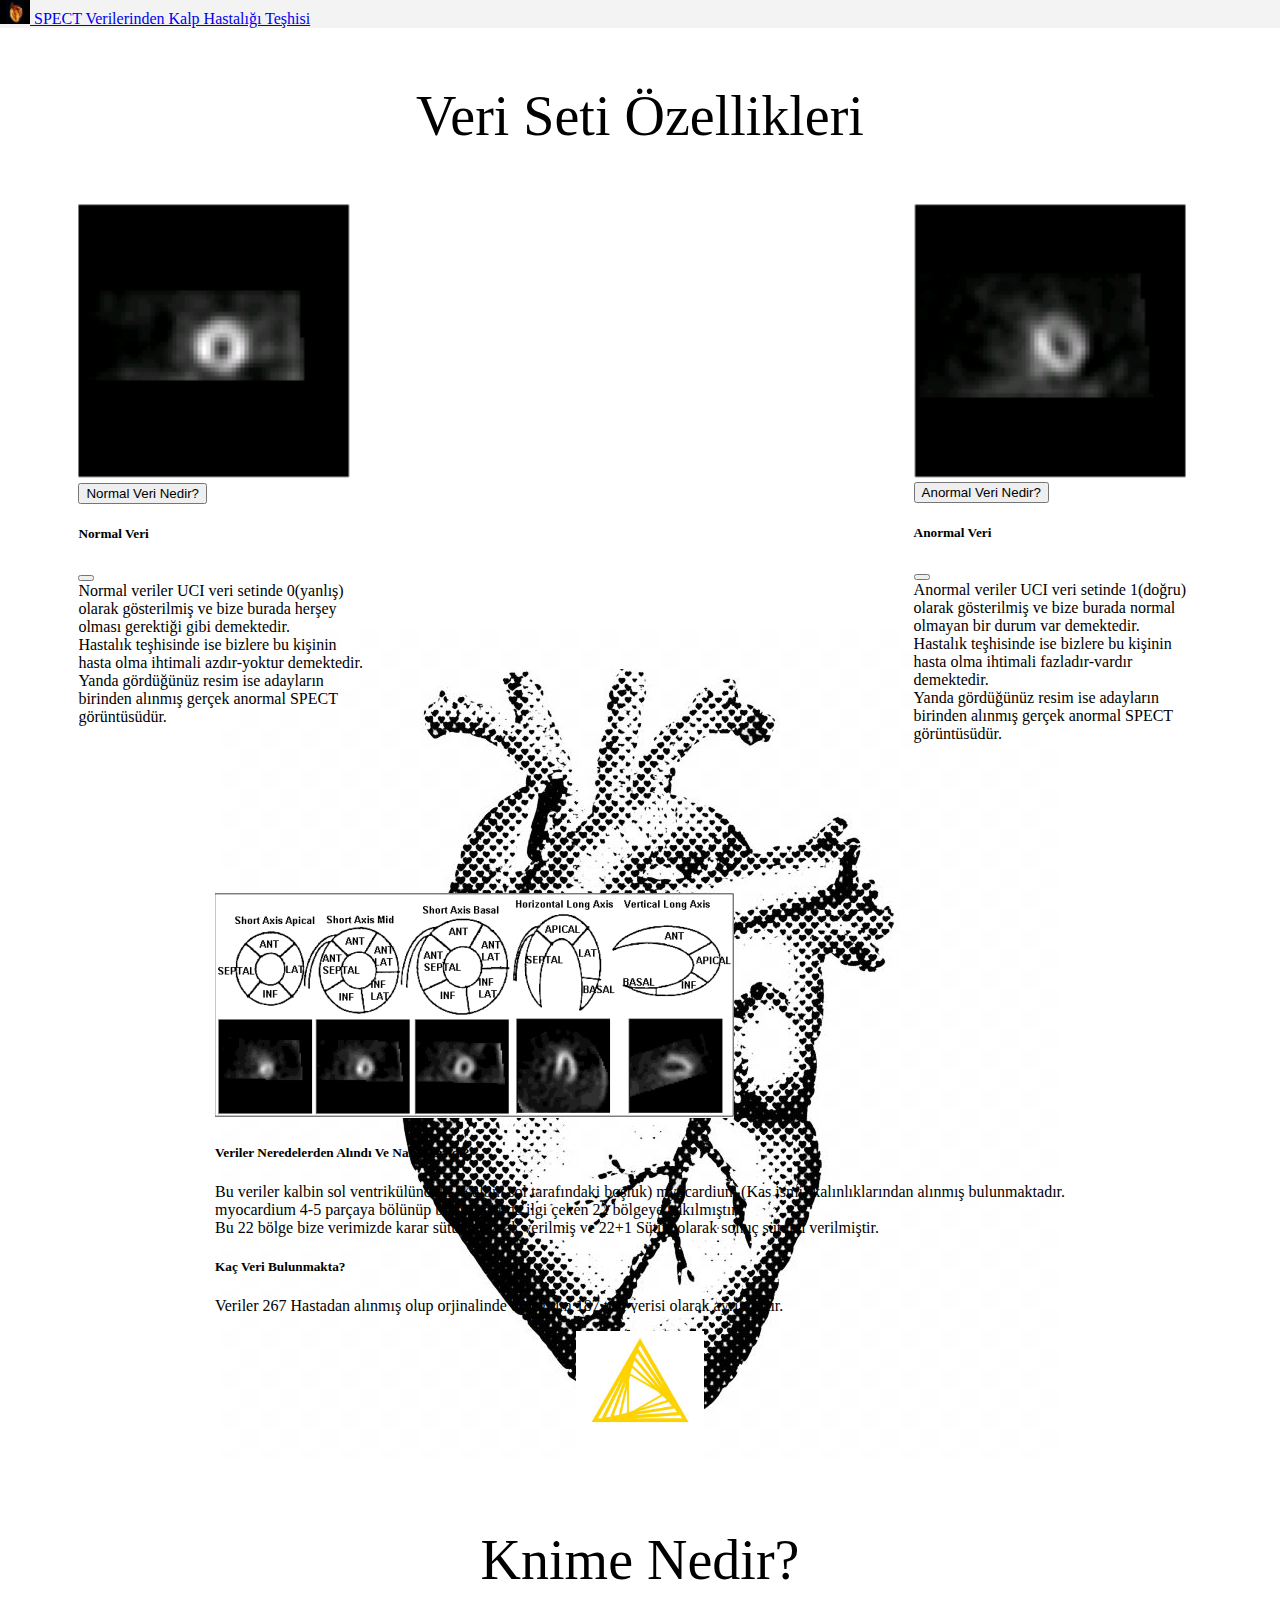
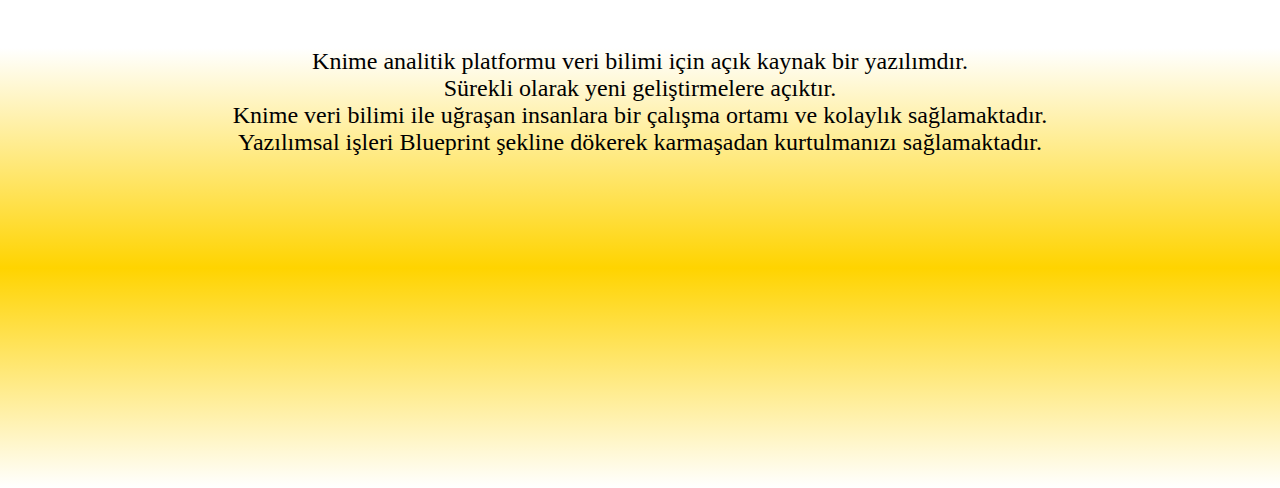
==== SPECTweb/index.html @ dd3af2d1 "SPECT" ====
<!DOCTYPE html>
<html lang="en">

<head>
<meta charset="UTF-8">
<meta name="viewport" content="width=device-width, initial-scale=1.0">
<title>SPECT Heart Disase Diagnosis Data Knime Analytics </title>

<link href="https://cdn.jsdelivr.net/npm/bootstrap@5.0.0-beta3/dist/css/bootstrap.min.css" rel="stylesheet" integrity="sha384-eOJMYsd53ii+scO/bJGFsiCZc+5NDVN2yr8+0RDqr0Ql0h+rP48ckxlpbzKgwra6" crossorigin="anonymous">
<link rel="stylesheet" href="style.css">
</head>
<body>

    <nav class="navbar navbar-light" style="background-color: #f3f3f3;">
        <div class="container-fluid">
          <a class="navbar-brand" href="index.html">
            <img src="img/wp2314607-human-heart-wallpapers.jpg" alt="" width="30" height="24" class="d-inline-block align-text-top">
            SPECT Verilerinden Kalp Hastalığı Teşhisi
          </a>
        </div>
      </nav>

<div class="verianlatim">
    <p>Veri Seti Özellikleri</p>
</div>
<div class="bgdv">
<div class="crd">
  <div class="a">
<div class="card" style="width: 18rem;">
  <img src="img/Normal.PNG" class="card-img-top" alt="...">
  <div class="card-body">
      <button class="btn btn-primary " type="button" data-bs-toggle="offcanvas" data-bs-target="#offcanvasExample" aria-controls="offcanvasExample" id="but2">
        Normal Veri Nedir?
      </button>
      <div class="offcanvas offcanvas-start" tabindex="-1" id="offcanvasExample" aria-labelledby="offcanvasExampleLabel" > 
        <div class="offcanvas-header">
          <h5 class="offcanvas-title" id="offcanvasExampleLabel">Normal Veri</h5>
          <button type="button" class="btn-close text-reset" data-bs-dismiss="offcanvas" aria-label="Close"></button>
        </div>
        <div class="offcanvas-body">
          <div>
            Normal veriler UCI veri setinde 0(yanlış) olarak gösterilmiş ve bize burada herşey olması gerektiği gibi demektedir.<br> Hastalık teşhisinde ise bizlere bu kişinin hasta olma ihtimali azdır-yoktur demektedir.<br> Yanda gördüğünüz resim ise adayların birinden alınmış gerçek anormal SPECT görüntüsüdür.
          </div>
        </div>
      </div>
  </div>
</div>
</div>
</div>

<div class="crd">
  <div class="b">
<div class="card" style="width: 18rem;">
  <img src="img/Anormal.PNG" class="card-img-top" alt="...">
  <div class="card-body">
      <button class="btn btn-primary " type="button" data-bs-toggle="offcanvas" data-bs-target="#offcanvasRight" aria-controls="offcanvasRight" id="but1">Anormal Veri Nedir?</button>
      
      <div class="offcanvas offcanvas-end" tabindex="-1" id="offcanvasRight" aria-labelledby="offcanvasRightLabel">
        <div class="offcanvas-header">
          <h5 id="offcanvasRightLabel">Anormal Veri</h5>
          <button type="button" class="btn-close text-reset" data-bs-dismiss="offcanvas" aria-label="Close"></button>
        </div>
        <div class="offcanvas-body">
         Anormal veriler UCI veri setinde 1(doğru) olarak gösterilmiş ve bize burada normal olmayan bir durum var demektedir.<br> Hastalık teşhisinde ise bizlere bu kişinin hasta olma ihtimali fazladır-vardır demektedir.<br> Yanda gördüğünüz resim ise adayların birinden alınmış gerçek anormal SPECT görüntüsüdür.
        </div>
      </div>
  </div>
</div>
</div>
</div>
</div>

<div class="verilernerede">

  <div class="card mb-3">
    <img src="img/VerilerNerede.PNG" class="card-img-top" alt="...">
    <div class="card-body">
      <h5 class="card-title">Veriler Neredelerden Alındı Ve Nasıl Verildi?</h5>
      <p class="card-text">Bu veriler kalbin sol ventrikülündeki (Kalbin sol tarafındaki boşluk) myocardium (Kas ismi) kalınlıklarından alınmış bulunmaktadır.<br> myocardium 4-5 parçaya bölünüp bu parçalarda ilgi çeken 22 bölgeye bakılmıştır.<br>Bu 22 bölge bize verimizde karar sütünü olarak verilmiş ve 22+1 Sütun olarak sonuç sütunu verilmiştir.  </p>
      <h5 class="card-title">Kaç Veri Bulunmakta?</h5>
      <p class="card-text">Veriler 267 Hastadan alınmış olup orjinalinde 80 eğitim 187 test verisi olarak ayrılmıştır.</p>
      <p class="card-text"><small class="text-muted"></small></p>
    </div>
  </div>

</div>

<div class="Knime">
<div class="knimebaslik1">
  <img src="img/knimelogo.jpg" alt="knime">
  <p>Knime Nedir?</p>
</div>
<div class="knimegradient">
<div class="x">
<p>Knime analitik platformu veri bilimi için açık kaynak bir yazılımdır.<br>Sürekli olarak yeni geliştirmelere açıktır.<br> Knime veri bilimi ile uğraşan insanlara bir çalışma ortamı ve kolaylık sağlamaktadır.<br>Yazılımsal işleri Blueprint şekline dökerek karmaşadan kurtulmanızı sağlamaktadır. </p>
</div>
</div>
<div class="knimegradient2">

  
</div>





</div>





    <script src="https://cdn.jsdelivr.net/npm/bootstrap@5.0.0-beta3/dist/js/bootstrap.bundle.min.js" integrity="sha384-JEW9xMcG8R+pH31jmWH6WWP0WintQrMb4s7ZOdauHnUtxwoG2vI5DkLtS3qm9Ekf" crossorigin="anonymous"></script>
</body>







</html>
---- SPECTweb/style.css ----
body{
    background-image: url(img/316-3166460_human-anatomy-heart-drawing-human-body-black-and.png);
    background-position: center;
    background-repeat: no-repeat;
    background-color:rgb(255, 255, 255);
}
.verianlatim p{
    text-align: center;
    font-size: 56px;
}
*{
    box-sizing: border-box;
   
}
body{
    width: 100%;
    align-items: center;
    margin:0;
    padding: 0;

}
.crd{
    display:inline-block;
}
.card{ 
    
   align-items: center;
}
.bgdv{
    display: flex;
  justify-content: center;
}
.a{
    
    margin-left: -95%;
}
.b{
    
    margin-left: 95%;
}
.verilernerede{
    margin-top: 150px;
    display: flex;
    justify-content: center;
}
.knime{
    margin-top: 200px;
}
.knimebaslik1{
    text-align: center;
    font-size: 56px;
}
.knimebaslik1 img{
    width: 10%;
}
.knimegradient{
    text-align: center;
    font-size: 24px;
height: 220px;
    background-image: linear-gradient(180deg,rgb(255, 255, 255),rgb(100%, 83%, 0%));
}
.knimegradient2{
    height: 220px;
        background-image: linear-gradient(180deg,rgb(100%, 83%, 0%),rgb(255, 255, 255));
}
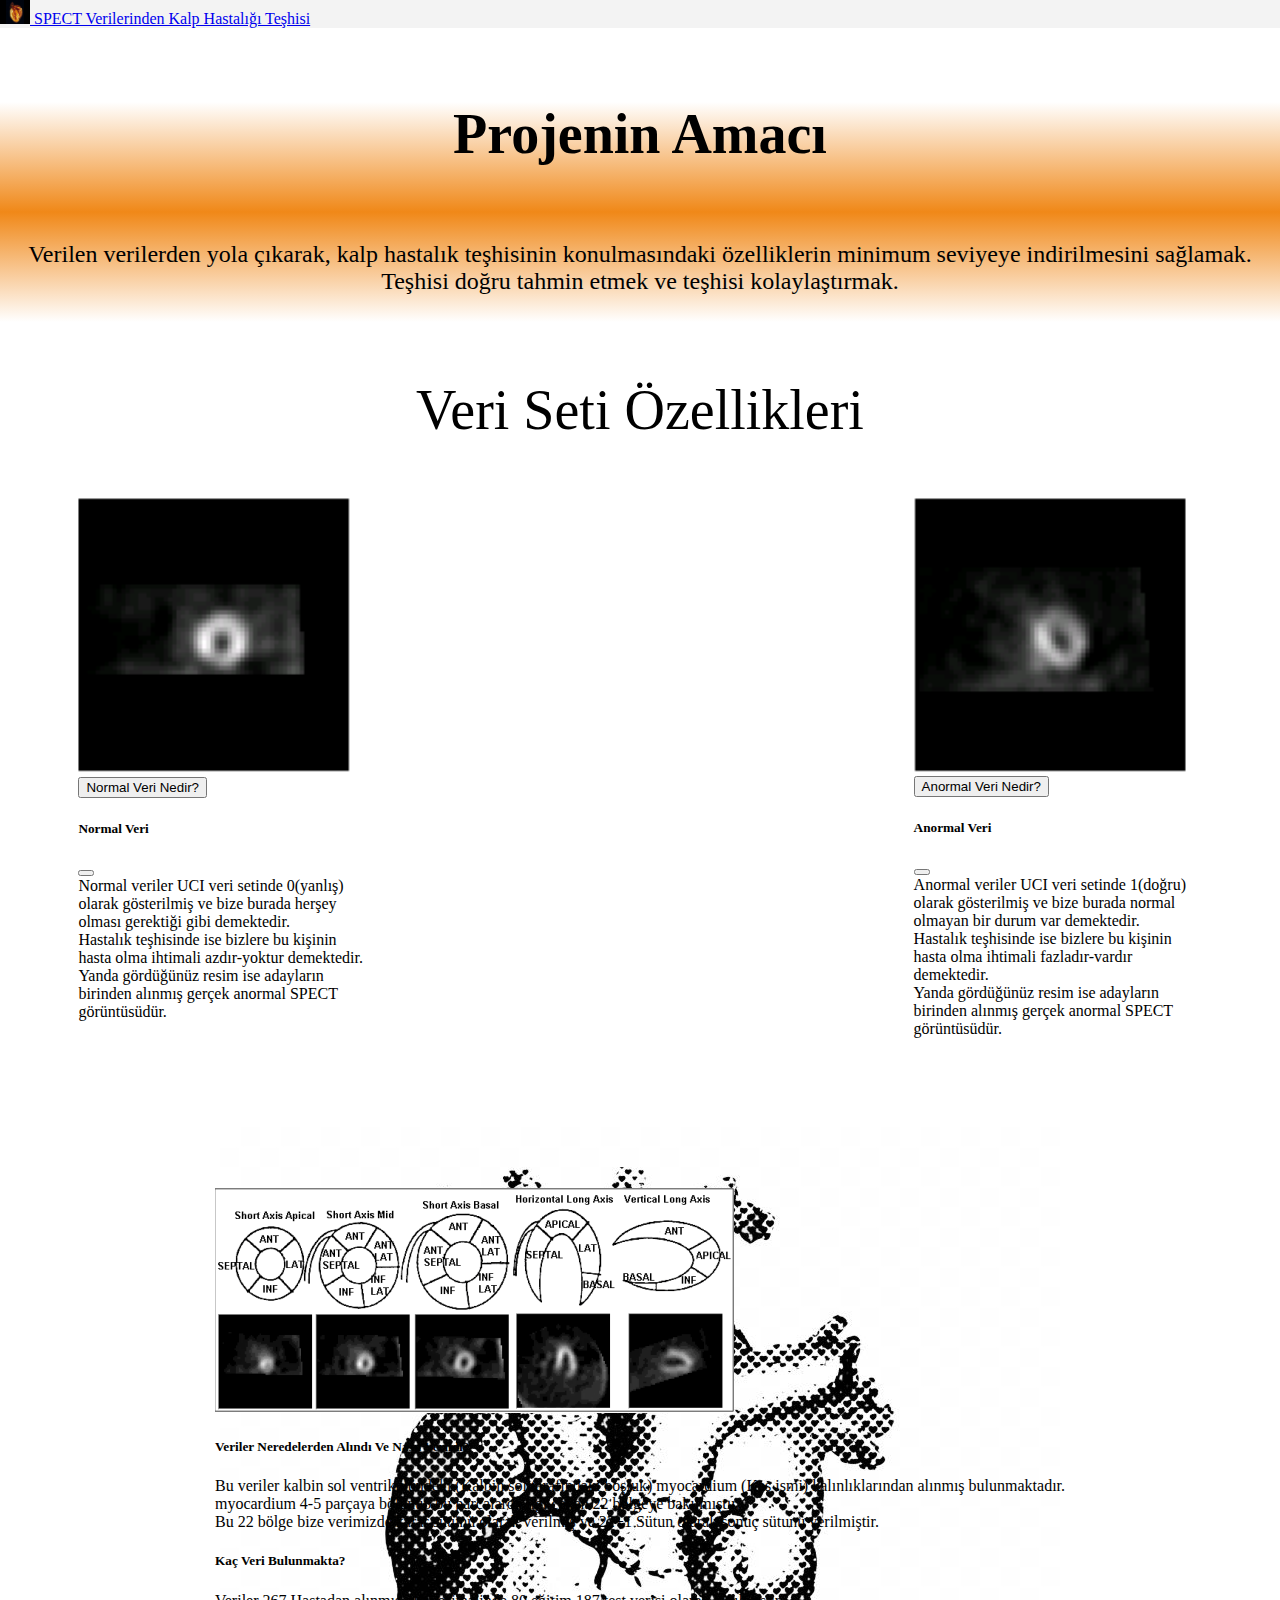
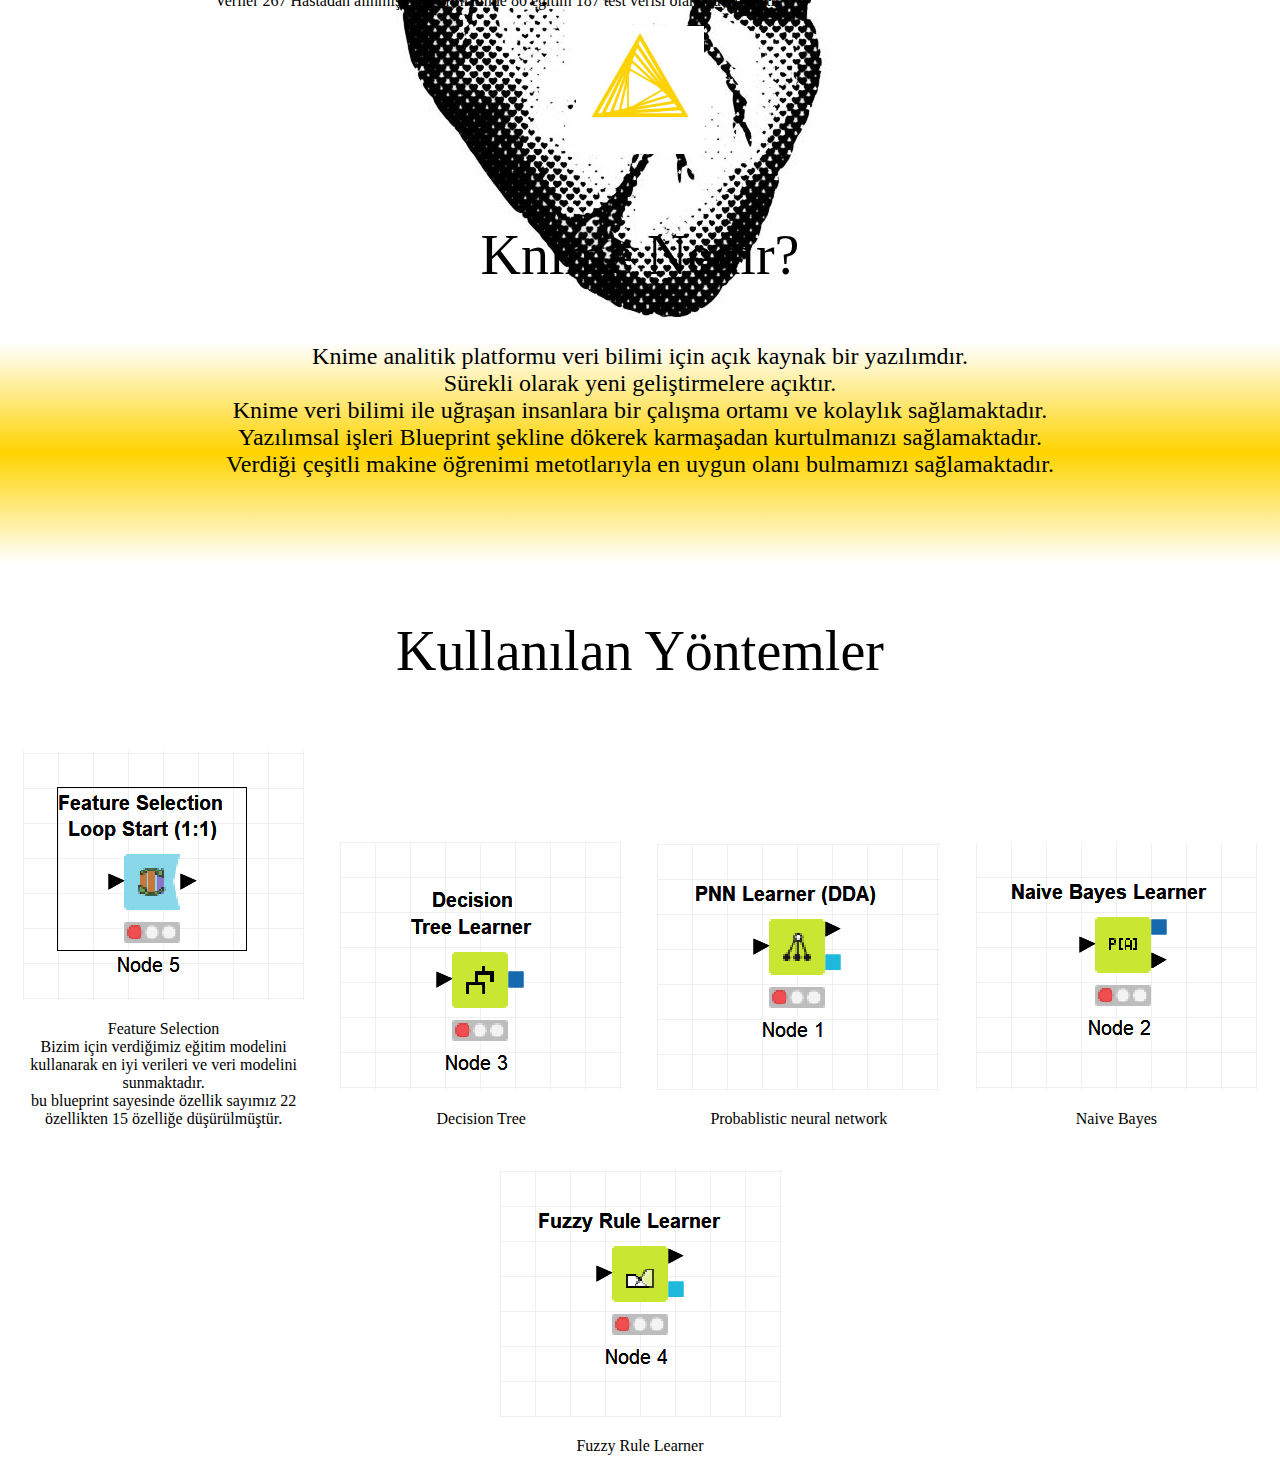
==== commit 9504843b: "New" ====
--- a/SPECTweb/index.html
+++ b/SPECTweb/index.html
@@ -19,6 +19,12 @@
           </a>
         </div>
       </nav>
+
+
+<div class="amac">
+<h4>Projenin Amacı</h4>
+<p>Verilen verilerden yola çıkarak, kalp hastalık teşhisinin konulmasındaki özelliklerin minimum seviyeye indirilmesini sağlamak.<br>Teşhisi doğru tahmin etmek ve teşhisi kolaylaştırmak.<br></p>
+</div>
 
 <div class="verianlatim">
     <p>Veri Seti Özellikleri</p>
@@ -86,18 +92,61 @@
 </div>
 
 <div class="Knime">
-<div class="knimebaslik1">
-  <img src="img/knimelogo.jpg" alt="knime">
-  <p>Knime Nedir?</p>
+  <div class="knimebaslik1">
+    <img src="img/knimelogo.jpg" alt="knime">
+    <p>Knime Nedir?</p>
+  </div>
+<div class="knimegradient">
+   <div class="x">
+       <p>Knime analitik platformu veri bilimi için açık kaynak bir yazılımdır.<br>Sürekli olarak yeni geliştirmelere açıktır.<br> Knime veri bilimi ile uğraşan insanlara bir çalışma ortamı ve kolaylık sağlamaktadır.<br>Yazılımsal işleri Blueprint şekline dökerek karmaşadan kurtulmanızı sağlamaktadır.<br> Verdiği çeşitli makine öğrenimi metotlarıyla en uygun olanı bulmamızı sağlamaktadır. </p>
+   </div>
 </div>
-<div class="knimegradient">
-<div class="x">
-<p>Knime analitik platformu veri bilimi için açık kaynak bir yazılımdır.<br>Sürekli olarak yeni geliştirmelere açıktır.<br> Knime veri bilimi ile uğraşan insanlara bir çalışma ortamı ve kolaylık sağlamaktadır.<br>Yazılımsal işleri Blueprint şekline dökerek karmaşadan kurtulmanızı sağlamaktadır. </p>
+<div class="knimekullanilanyontemler">
+<div class="bslk">
+  <p>Kullanılan Yöntemler</p>
 </div>
+<div class="yntm">
+  <div class="card" style="width: 18rem;">
+    <img src="img/FeatureSelection.PNG" class="card-img-top" alt="...">
+    <div class="card-body">
+      <p class="card-text">Feature Selection<br>Bizim için verdiğimiz eğitim modelini kullanarak en iyi verileri ve veri modelini sunmaktadır.<br>bu blueprint sayesinde özellik sayımız 22 özellikten 15 özelliğe düşürülmüştür.</p>
+    </div>
+  </div>
 </div>
-<div class="knimegradient2">
+<div class="yntm">
+  <div class="card" style="width: 18rem;">
+    <img src="img/DecisionTree.PNG" class="card-img-top" alt="...">
+    <div class="card-body">
+      <p class="card-text">Decision Tree</p>
+    </div>
+  </div>
+</div>
+<div class="yntm">
+  <div class="card" style="width: 18rem;">
+    <img src="img/PNN.PNG" class="card-img-top" alt="...">
+    <div class="card-body">
+      <p class="card-text">Probablistic neural network</p>
+    </div>
+  </div>
+</div>
+<div class="yntm">
+  <div class="card" style="width: 18rem;">
+    <img src="img/NaiveBayes.PNG" class="card-img-top" alt="...">
+    <div class="card-body">
+      <p class="card-text">Naive Bayes</p>
+    </div>
+  </div>
+</div>
+<div class="yntm">
+  <div class="card" style="width: 18rem;">
+    <img src="img/FuzzyRuleLearner.PNG" class="card-img-top" alt="...">
+    <div class="card-body">
+      <p class="card-text">Fuzzy Rule Learner</p>
+    </div>
+  </div>
+</div>
 
-  
+
 </div>
 
 
@@ -115,8 +164,4 @@
 
 
 
-
-
-
-
 </html>
--- a/SPECTweb/style.css
+++ b/SPECTweb/style.css
@@ -57,9 +57,28 @@
     text-align: center;
     font-size: 24px;
 height: 220px;
-    background-image: linear-gradient(180deg,rgb(255, 255, 255),rgb(100%, 83%, 0%));
+    background-image: linear-gradient(180deg,rgb(255, 255, 255),rgb(100%, 83%, 0%),rgb(255, 255, 255));
 }
-.knimegradient2{
-    height: 220px;
-        background-image: linear-gradient(180deg,rgb(100%, 83%, 0%),rgb(255, 255, 255));
+.amac{
+    height:220px;
+    background-image: linear-gradient(180deg,rgb(255, 255, 255), #F08818,rgb(255,255,255));
+    text-align:center;
+    margin-bottom: 50px;
 }
+.amac h4{
+    font-size: 56px;
+}
+.amac p{
+    font-size: 24px;
+}
+.yntm{
+    display:inline-block;
+    margin: 1%;
+}
+.knimekullanilanyontemler{
+    text-align: center;
+    margin-top: 50px;  
+}
+.bslk{
+    font-size: 56px;
+}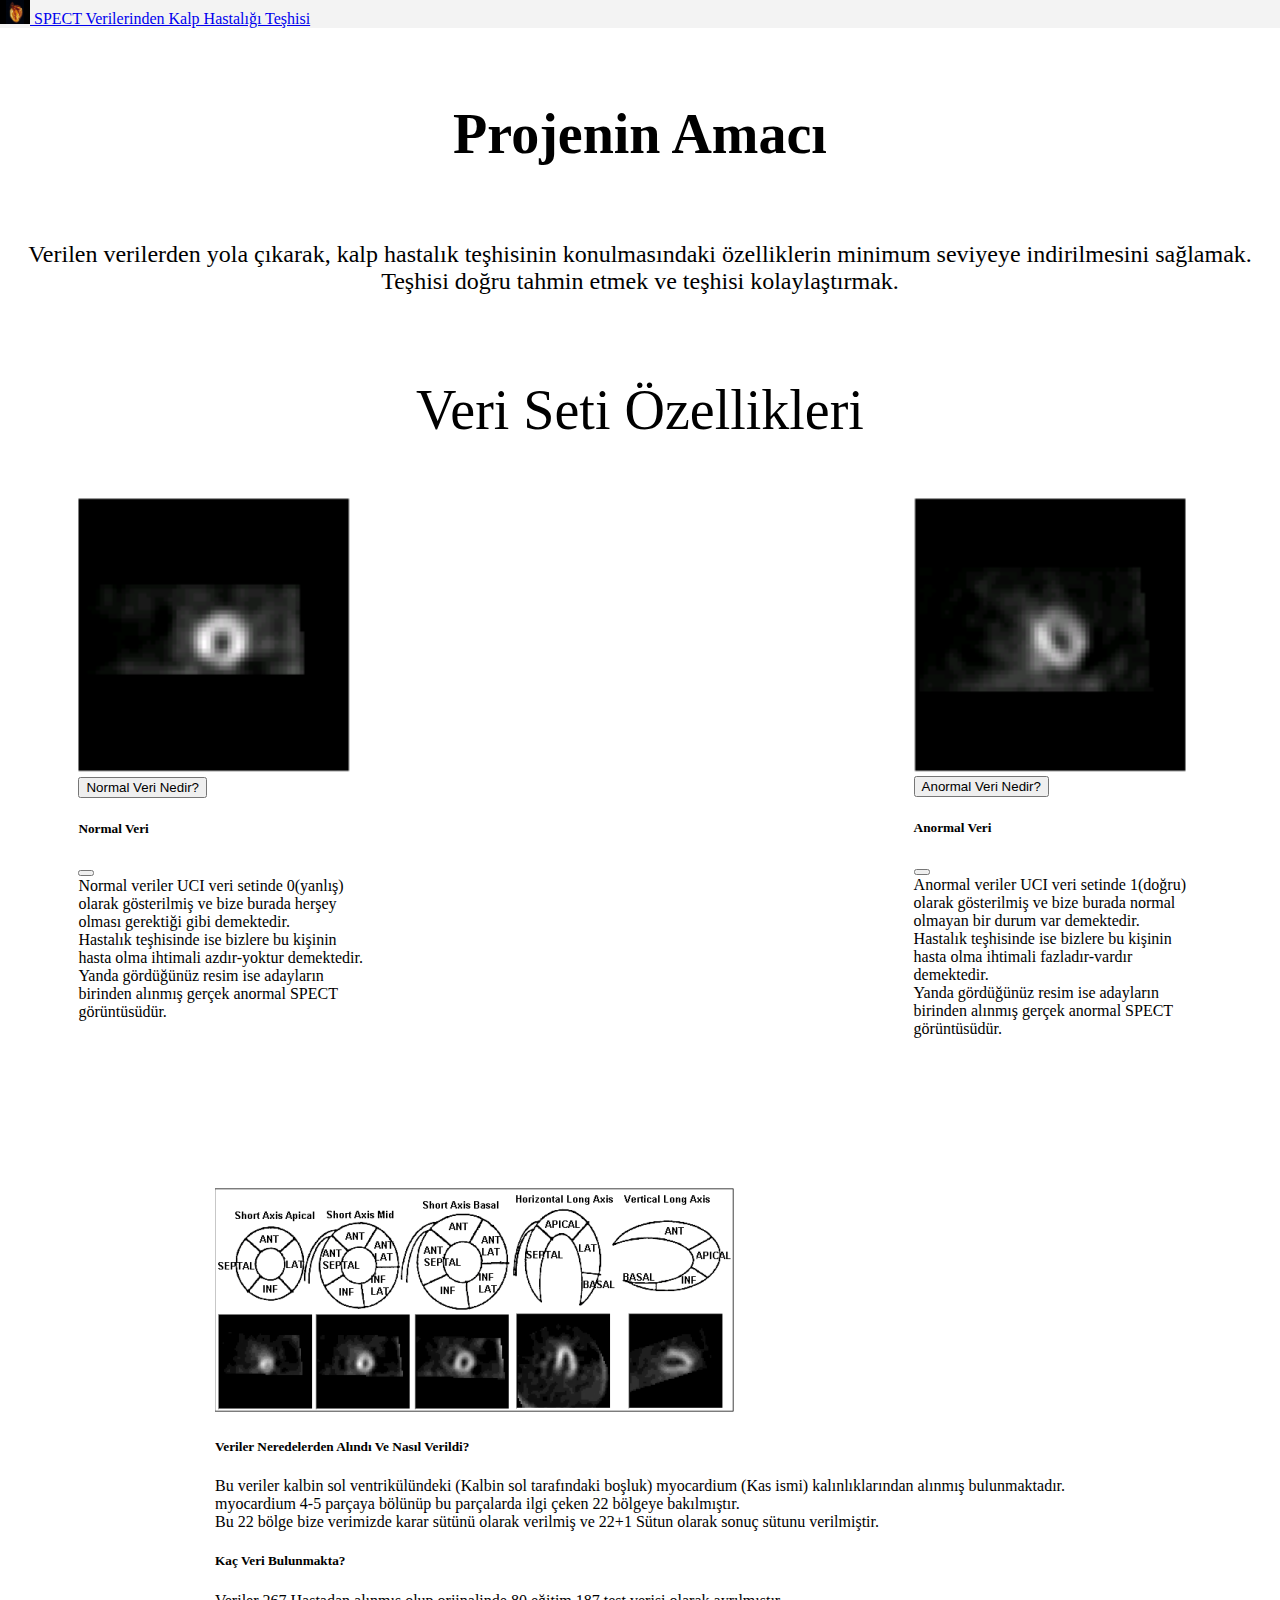
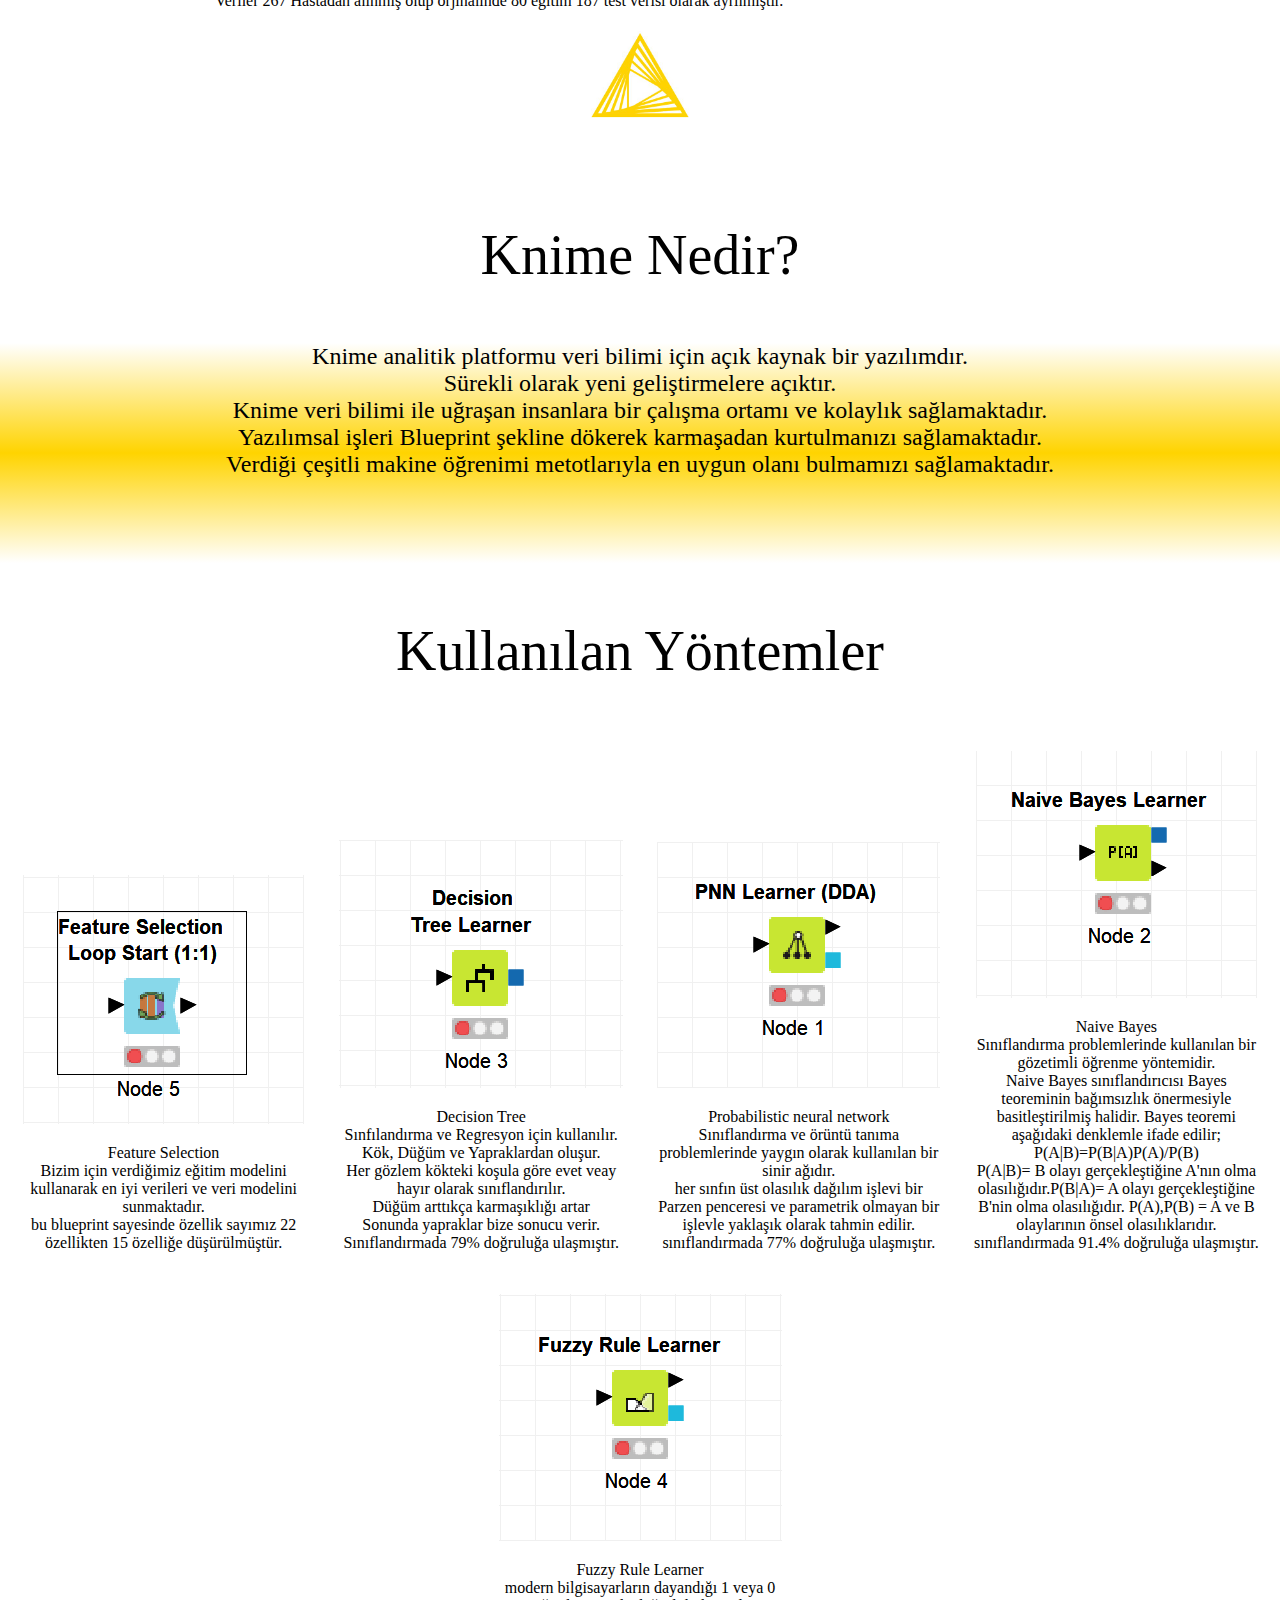
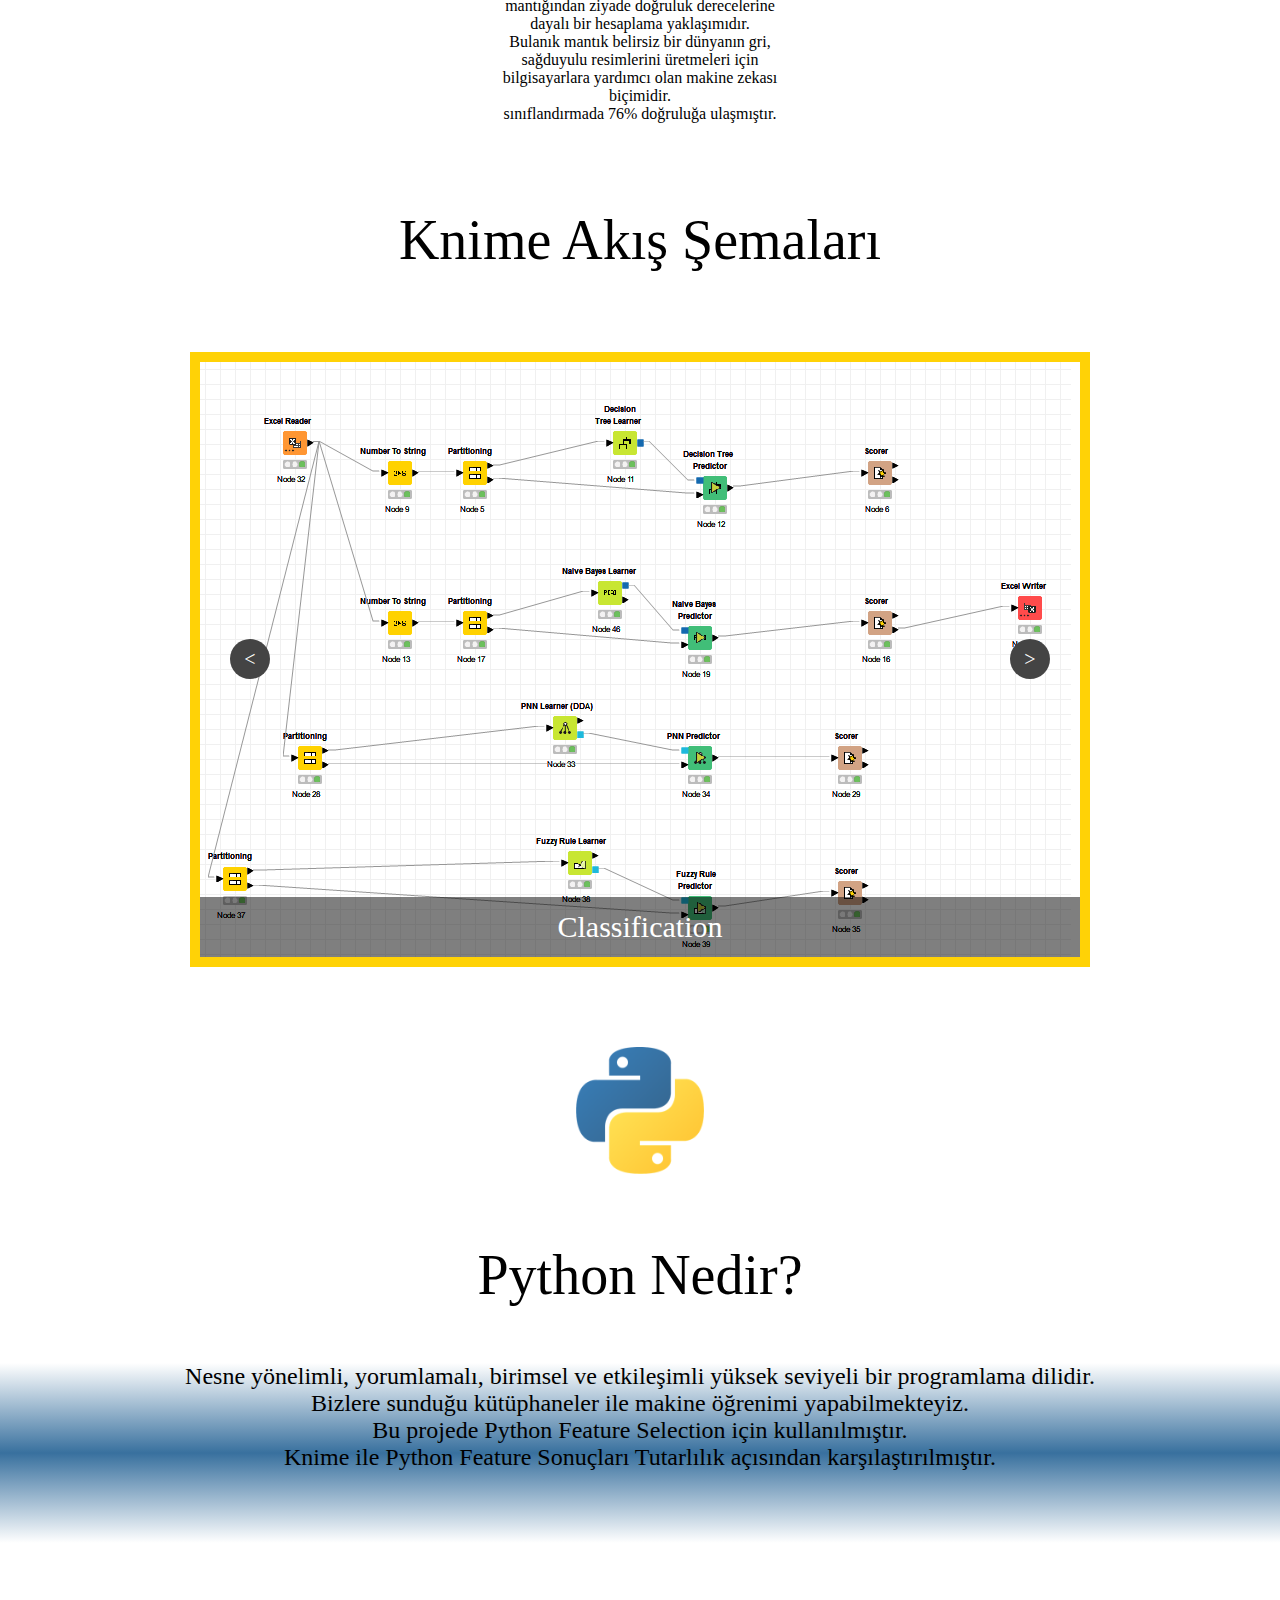
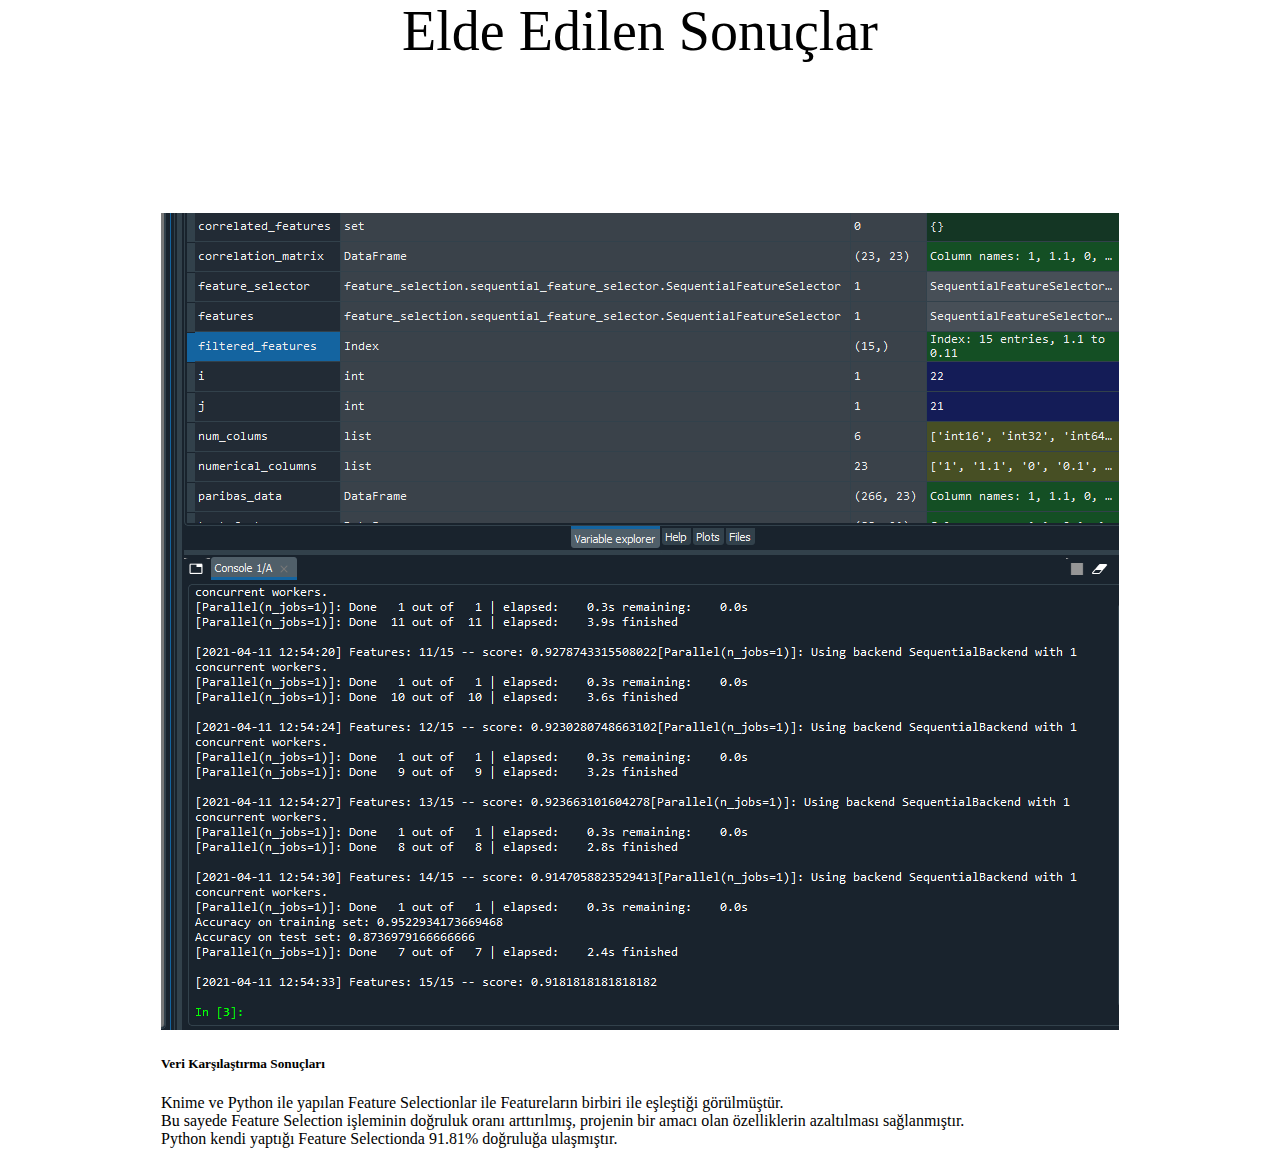
==== commit 44f1fbe1: "new version" ====
--- a/SPECTweb/index.html
+++ b/SPECTweb/index.html
@@ -109,7 +109,7 @@
   <div class="card" style="width: 18rem;">
     <img src="img/FeatureSelection.PNG" class="card-img-top" alt="...">
     <div class="card-body">
-      <p class="card-text">Feature Selection<br>Bizim için verdiğimiz eğitim modelini kullanarak en iyi verileri ve veri modelini sunmaktadır.<br>bu blueprint sayesinde özellik sayımız 22 özellikten 15 özelliğe düşürülmüştür.</p>
+      <p class="card-text">Feature Selection<br>Bizim için verdiğimiz eğitim modelini kullanarak en iyi verileri ve veri modelini sunmaktadır.<br>bu blueprint sayesinde özellik sayımız 22 özellikten 15 özelliğe düşürülmüştür. </p>
     </div>
   </div>
 </div>
@@ -117,7 +117,7 @@
   <div class="card" style="width: 18rem;">
     <img src="img/DecisionTree.PNG" class="card-img-top" alt="...">
     <div class="card-body">
-      <p class="card-text">Decision Tree</p>
+      <p class="card-text">Decision Tree<br>Sınfılandırma ve Regresyon için kullanılır.<br>Kök, Düğüm ve Yapraklardan oluşur.<br>Her gözlem kökteki koşula göre evet veay hayır olarak sınıflandırılır.<br>Düğüm arttıkça karmaşıklığı artar<br>Sonunda yapraklar bize sonucu verir.<br>Sınıflandırmada 79% doğruluğa ulaşmıştır.</p>
     </div>
   </div>
 </div>
@@ -125,7 +125,7 @@
   <div class="card" style="width: 18rem;">
     <img src="img/PNN.PNG" class="card-img-top" alt="...">
     <div class="card-body">
-      <p class="card-text">Probablistic neural network</p>
+      <p class="card-text">Probabilistic neural network<br>Sınıflandırma ve örüntü tanıma problemlerinde yaygın olarak kullanılan bir sinir ağıdır.<br>her sınfın üst olasılık dağılım işlevi bir Parzen penceresi ve parametrik olmayan bir işlevle yaklaşık olarak tahmin edilir.<br>sınıflandırmada 77% doğruluğa ulaşmıştır.</p>
     </div>
   </div>
 </div>
@@ -133,7 +133,7 @@
   <div class="card" style="width: 18rem;">
     <img src="img/NaiveBayes.PNG" class="card-img-top" alt="...">
     <div class="card-body">
-      <p class="card-text">Naive Bayes</p>
+      <p class="card-text">Naive Bayes<br>Sınıflandırma problemlerinde kullanılan bir gözetimli öğrenme yöntemidir.<br>Naive Bayes sınıflandırıcısı Bayes teoreminin bağımsızlık önermesiyle basitleştirilmiş halidir. Bayes teoremi aşağıdaki denklemle ifade edilir;<br>P(A|B)=P(B|A)P(A)/P(B)<br>P(A|B)= B olayı gerçekleştiğine A'nın olma olasılığıdır.P(B|A)= A olayı gerçekleştiğine B'nin olma olasılığıdır. P(A),P(B) = A ve B olaylarının önsel olasılıklarıdır.<br>sınıflandırmada 91.4% doğruluğa ulaşmıştır.</p>
     </div>
   </div>
 </div>
@@ -141,24 +141,79 @@
   <div class="card" style="width: 18rem;">
     <img src="img/FuzzyRuleLearner.PNG" class="card-img-top" alt="...">
     <div class="card-body">
-      <p class="card-text">Fuzzy Rule Learner</p>
-    </div>
-  </div>
-</div>
-
-
-</div>
-
-
-
-
-
-</div>
-
-
-
-
-
+      <p class="card-text">Fuzzy Rule Learner<br>modern bilgisayarların dayandığı 1 veya 0 mantığından ziyade doğruluk derecelerine dayalı bir hesaplama yaklaşımıdır.<br>Bulanık mantık belirsiz bir dünyanın gri, sağduyulu resimlerini
+        üretmeleri için bilgisayarlara yardımcı olan makine zekası biçimidir.  <br>sınıflandırmada 76% doğruluğa ulaşmıştır.</p>
+    </div>
+  </div>
+</div>
+</div>
+</div>
+
+<div class="akissemalari">
+<div class="semabslk">
+  <p>Knime Akış Şemaları</p>
+</div>
+
+
+
+<div class="slider">
+  <div class="slider-items">
+      <div class="item active">
+         <img src="img/akışşema1.PNG">
+         <div class="caption">
+            Classification
+         </div>
+      </div>
+      <div class="item">
+         <img src="img/şema3.PNG">
+         <div class="caption">
+            Forward Feature Selection 
+         </div>
+      </div>
+      <div class="item">
+         <img src="img/şema2.PNG">
+         <div class="caption">
+          Feature Selection 
+         </div>
+      </div>
+
+  </div>
+    <!-- slider controls -->
+      <div class="left-slide">&lt;</div>
+      <div class="right-slide">&gt;</div>
+    <!-- slider controls -->
+</div>
+</div>
+
+<div class="pyt">
+<div class="pytrsm">
+<img src="img/python.png" alt="">
+<p>Python Nedir?</p>
+</div>
+<div class="pytgradient">
+      <p>Nesne yönelimli, yorumlamalı, birimsel ve etkileşimli yüksek seviyeli bir programlama dilidir.<br>Bizlere sunduğu kütüphaneler ile makine öğrenimi yapabilmekteyiz.<br>Bu projede Python Feature Selection için kullanılmıştır.<br>Knime ile Python Feature Sonuçları Tutarlılık açısından karşılaştırılmıştır.<br></p>
+</div>
+<div class="dogrulukbslk">
+     <p>Elde Edilen Sonuçlar</p>
+</div>
+<div class="kod">
+
+  <div class="card mb-3">
+    <img src="img/pyt.PNG" class="card-img-top" alt="...">
+    <div class="card-body">
+      <h5 class="card-title">Veri Karşılaştırma Sonuçları</h5>
+      <p class="card-text">Knime ve Python ile yapılan Feature Selectionlar ile Featureların birbiri ile eşleştiği görülmüştür.<br>Bu sayede Feature Selection işleminin doğruluk oranı arttırılmış, projenin bir amacı olan özelliklerin azaltılması sağlanmıştır.<br>Python kendi yaptığı Feature Selectionda 91.81% doğruluğa ulaşmıştır.</p>
+      <p class="card-text"><small class="text-muted"></small></p>
+    </div>
+  </div>
+</div>
+</div>
+<!--elde edilen sonuçlar,doğruluk oranları,linkler-->
+
+
+<!--footer-->
+
+<script src="slider1.js"></script>
     <script src="https://cdn.jsdelivr.net/npm/bootstrap@5.0.0-beta3/dist/js/bootstrap.bundle.min.js" integrity="sha384-JEW9xMcG8R+pH31jmWH6WWP0WintQrMb4s7ZOdauHnUtxwoG2vI5DkLtS3qm9Ekf" crossorigin="anonymous"></script>
 </body>
 
--- a/SPECTweb/style.css
+++ b/SPECTweb/style.css
@@ -1,7 +1,4 @@
 body{
-    background-image: url(img/316-3166460_human-anatomy-heart-drawing-human-body-black-and.png);
-    background-position: center;
-    background-repeat: no-repeat;
     background-color:rgb(255, 255, 255);
 }
 .verianlatim p{
@@ -61,7 +58,6 @@
 }
 .amac{
     height:220px;
-    background-image: linear-gradient(180deg,rgb(255, 255, 255), #F08818,rgb(255,255,255));
     text-align:center;
     margin-bottom: 50px;
 }
@@ -81,4 +77,102 @@
 }
 .bslk{
     font-size: 56px;
+}
+.semabslk{
+text-align:center;
+font-size: 56px;
+}
+.sema{
+    width: 50%;
+}
+.akissemalari{
+    justify-content: center;
+}
+.slider{
+	max-width: 900px;
+	border:10px solid  #FFD206;
+	margin:80px auto;
+	position: relative;
+	overflow: hidden;
+}
+
+.slider .left-slide,.slider .right-slide{
+  position: absolute;
+  height: 40px;
+  width: 40px;
+  background-color: #444444;
+  border-radius: 50%;
+  color:#ffffff;
+  font-size: 20px;
+  top:50%;
+  cursor: pointer;
+  margin-top: -20px;
+  text-align: center;
+  line-height: 40px;
+  
+}
+.slider .left-slide:hover,.slider .right-slide:hover{
+ box-shadow: 0px 0px 10px black;
+ background-color: #FFD206;
+}
+
+.slider .left-slide{
+	left: 30px;
+}
+.slider .right-slide{
+	right: 30px;
+}
+.slider .slider-items .item img{
+	max-width: 100%;
+	display: block;
+	animation:zoom 1s ease;
+}
+
+@keyframes zoom{
+	0%{transform: scale(2);opacity: 0}
+	50%{transform: scale(2);}
+	100%{transform: scale(1);opacity:1}
+}
+.slider .slider-items .item{
+	display: none;
+	position: relative;
+}
+.slider .slider-items .item .caption{
+position: absolute;
+width: 100%;
+height: 60px;
+bottom: 0px;
+left: 0px;
+background-color: rgba(0,0,0,.5);
+line-height: 60px;
+text-align: center;
+color: #ffffff;
+font-size: 30px;
+
+}
+
+.slider .slider-items .item.active{
+	display: block;
+}
+.pytrsm img{
+    width:10%;
+}
+.pytrsm{
+    font-size:56px;
+    text-align: center;
+}
+.pytgradient{
+    font-size:24px;
+    text-align:center;
+    height: 180px;
+    background-image: linear-gradient(180deg,rgb(255, 255, 255),rgb(22%, 44%, 62%),rgb(255, 255, 255));
+}
+.kod{
+    margin-top: 150px;
+    display: flex;
+    justify-content: center;
+}
+.dogrulukbslk{
+    font-size:56px;
+    text-align:center;
 }